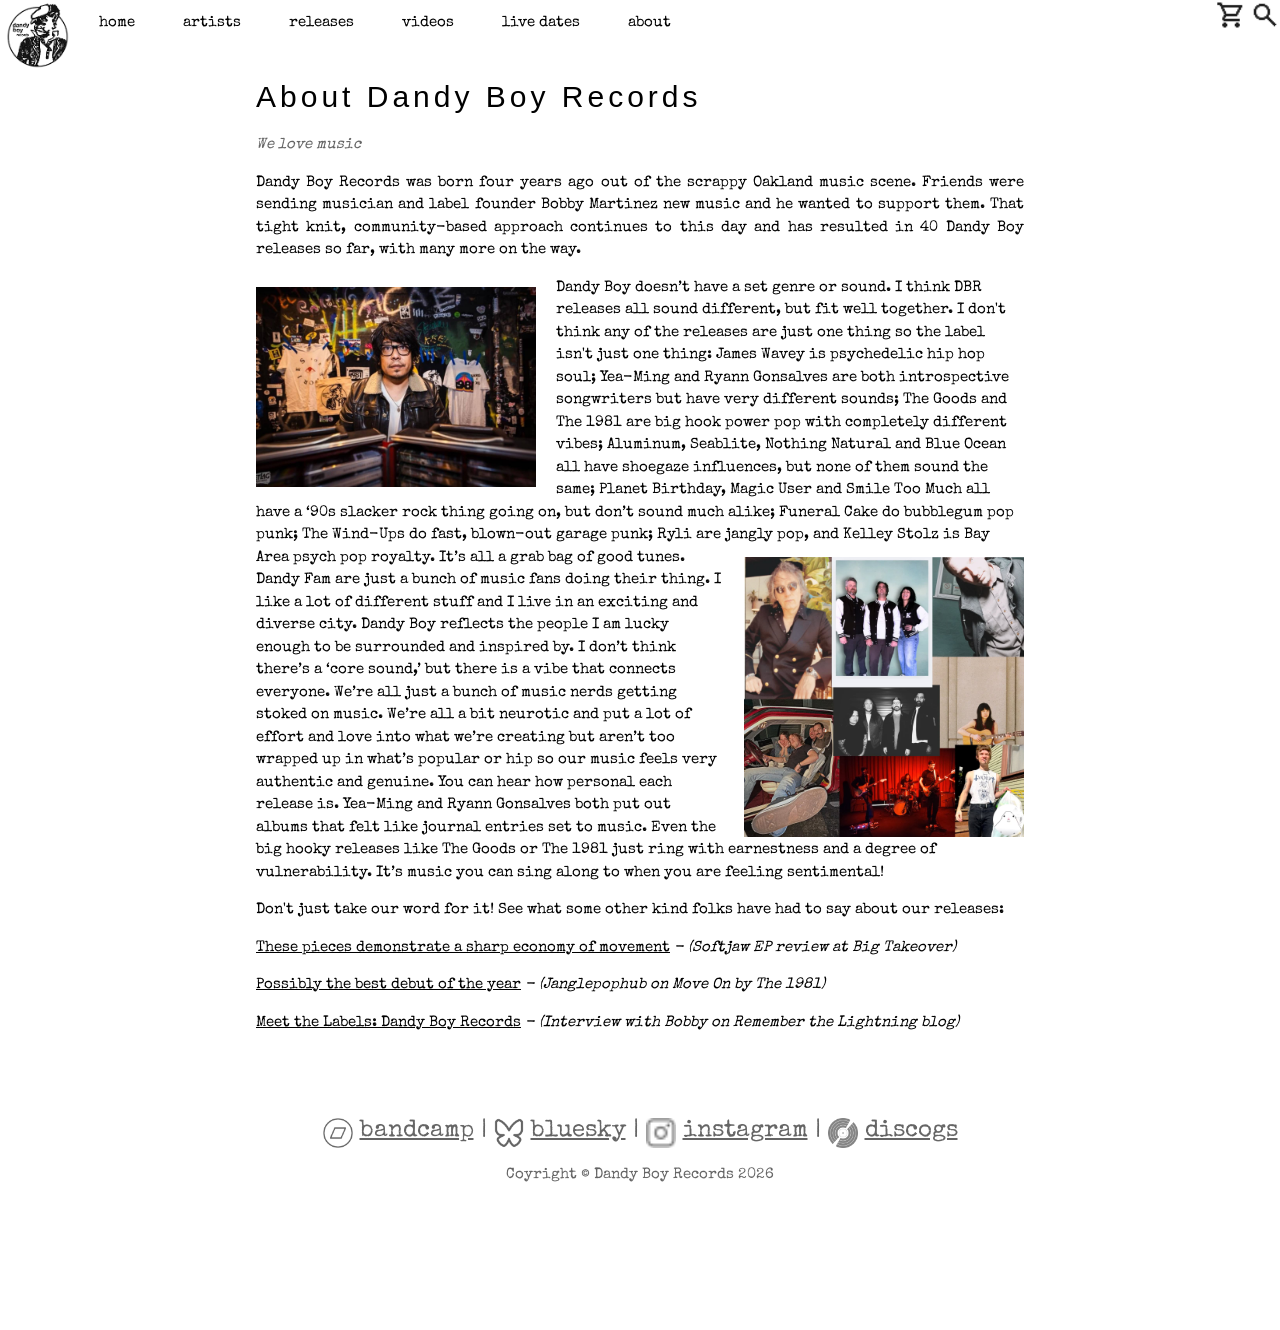
==== about.html @ 5bb4d36a "updated all pages updated and refined nav bar and footer; updated all pages" ====
<!DOCTYPE html>
<html lang="en">
<head>
<title>Dandy Boy Records</title>
<meta charset="UTF-8">
<meta name="viewport" content="width=device-width, initial-scale=1">
<link rel="stylesheet" href="w3.css">
<link rel="preconnect" href="https://fonts.googleapis.com">
<link rel="preconnect" href="https://fonts.gstatic.com" crossorigin>
<link href="https://fonts.googleapis.com/css2?family=Special+Elite&display=swap" rel="stylesheet">
<style>
body {font-family: "Special Elite"}
.mySlides {display: none}
</style>
</head>
<body>

<!-- Navbar -->


<div class="w3-top">
  <div class="w3-bar w3-white">
    <div class="w3-right w3-hide-small">
          <a href="shop"><img src="img/shopping_cart_24dp_1F1F1F_FILL0_wght400_GRAD0_opsz24.png" width="30px"></a>
          <a href="search"><img src="img/search_24dp_1F1F1F_FILL0_wght400_GRAD0_opsz24.png" width="30px"></a>
        </div>
   
    <a class="w3-bar-item w3-button w3-padding-large w3-hide-medium w3-hide-large w3-right" href="javascript:void(0)" onclick="myFunction()" title="Toggle Navigation Menu"><img src="img/menu_24dp_1F1F1F_FILL0_wght400_GRAD0_opsz24.png"></i></a>
         <img src="img/dandy_boy_logo_wht.png" width="75px" style=float:left>
<a href="/index.html" class="w3-bar-item w3-button w3-padding-large">home</a>
    <a href="/artists.html" class="w3-bar-item w3-button w3-padding-large w3-hide-small">artists</a>
    <a href="/releases.html" class="w3-bar-item w3-button w3-padding-large w3-hide-small">releases</a>
    <a href="/videos.html" class="w3-bar-item w3-button w3-padding-large w3-hide-small">videos</a>
    <a href="/live.html" class="w3-bar-item w3-button w3-padding-large w3-hide-small">live dates</a>
    <a href="/about.html" class="w3-bar-item w3-button w3-padding-large w3-hide-small">about</a>
    
    </div>
  </div>
</div>

<!-- Navbar on small screens (remove the onclick attribute if you want the navbar to always show on top of the content when clicking on the links) -->
<div id="navDemo" class="w3-bar-block w3-black w3-hide w3-hide-large w3-hide-medium w3-top" style="margin-top:46px">
  <a href="/artists.html" class="w3-bar-item w3-button w3-padding-large" onclick="myFunction()">artists</a>
  <a href="/releases.html" class="w3-bar-item w3-button w3-padding-large" onclick="myFunction()">releases</a>
  <a href="/videos.html" class="w3-bar-item w3-button w3-padding-large" onclick="myFunction()">videos</a>
  <a href="/live.html" class="w3-bar-item w3-button w3-padding-large" onclick="myFunction()">live dates</a>
  <a href="/about.html" class="w3-bar-item w3-button w3-padding-large" onclick="myFunction()">about</a>
</div>

<!-- Page content -->


  <!-- The About Section -->
  <div class="w3-container w3-content w3-padding-64" style="max-width:800px" id="about">
    <h2 class="w3-wide">About Dandy Boy Records</h2>
    <p class="w3-opacity"><i>We love music</i></p>
    <p class="w3-justify">Dandy Boy Records was born four years ago out of the scrappy Oakland music scene.
Friends were sending musician and label founder Bobby Martinez new music and he wanted to support them. That tight knit, community-based approach continues to this day and has resulted in 40 Dandy Boy releases so far, with many more on the way.</p>
<img
                src="img/bobby photo.jpeg"
                style="float:left; width:300px; padding-right:20px; padding-top:10px;"
                alt="portrait of Bobby Martinez"
              />

<p>Dandy Boy doesn’t have a set genre or sound. I think DBR releases all sound different, but fit well together. I don't think any of the releases are just one thing so the label isn't just one thing: James Wavey is psychedelic hip hop soul; Yea-Ming and Ryann Gonsalves are both introspective songwriters but have very different sounds; The Goods and The 1981 are big hook power pop with completely different vibes; Aluminum, Seablite, Nothing Natural and Blue Ocean all have shoegaze influences, but none of them sound the same; Planet Birthday, Magic User and Smile Too Much all have a ‘90s slacker rock thing going on, but don’t sound much alike; Funeral Cake do bubblegum pop punk; The Wind-Ups do fast, blown-out garage punk; Ryli are jangly pop, and Kelley Stolz is Bay Area psych pop royalty. It’s all a grab bag of good tunes.
<img
                src="img/dandy_boy_26_roster.jpeg"
                style="float:right; width:300px; padding-left:20px;padding-top:10px;"
                alt="photo collage of dandy boy artists"
              />Dandy Fam are just a bunch of music fans doing their thing. I like a lot of different stuff and I live in an exciting and diverse city. Dandy Boy reflects the people I am lucky enough to be surrounded and inspired by. I don’t think there’s a ‘core sound,’ but there is a vibe that connects everyone. We’re all just a bunch of music nerds getting stoked on music. We’re all a bit neurotic and put a lot of effort and love into what we’re creating but aren’t too wrapped up in what’s popular or hip so our music feels very authentic and genuine. You can hear how personal each release is. Yea-Ming and Ryann Gonsalves both put out albums that felt like journal entries set to music. Even the big hooky releases like The Goods or The 1981 just ring with earnestness and a degree of vulnerability. It’s music you can sing along to when you are feeling sentimental!
</p>
<p>Don't just take our word for it! See what some other kind folks have had to say about our releases:</p>
<p>
    <a href="https://bigtakeover.com/recordings/softjaw-softjaw-dandy-boy-records">These pieces demonstrate a sharp economy of movement</a><i> - (Softjaw EP review at Big Takeover)</i>
</p>
<p>
    <a href="https://janglepophub.home.blog/2023/08/24/album-review-move-on-by-the-1981-2023-dandy-boy-records/">Possibly the best debut of the year</a><i> - (Janglepophub on Move On by The 1981)</i>
</p>
<p>
    <a href="https://rememberthelightning.substack.com/p/meet-the-labels-dandy-boy-records">Meet the Labels: Dandy Boy Records</a><i> - (Interview with Bobby on Remember the Lightning blog)</i>
</p>

  



<!-- Footer -->
       <!-- Footer -->
<footer class="w3-container w3-padding-64 w3-center w3-opacity w3-xlarge">
 <img src="img/Bandcamp-Logo-1--Streamline-Ultimate.png" width="30px">  <a href="https://dandyboyrecords.bandcamp.com/">bandcamp</a>  |  
    <img src="img/Bluesky-Logo--Streamline-Core.png" width="30px">  <a href="https://bsky.app/profile/dandyboyrecords.bsky.social/">bluesky</a>  |  
    <img src="img/Instagram--Streamline-Core.png" width="30px">  <a href="https://www.instagram.com/dandyboyrecords/">instagram</a>  |
        <img src="img/Discogs.png" width="30px">  <a href="https://www.discogs.com/label/1707310-Dandy-Boy-Records">discogs</a>    

  <p class="w3-medium">Coyright © Dandy Boy Records 2026</p>
</footer>
   


<script>
// Used to toggle the menu on small screens when clicking on the menu button
function myFunction() {
  var x = document.getElementById("navDemo");
  if (x.className.indexOf("w3-show") == -1) {
    x.className += " w3-show";
  } else { 
    x.className = x.className.replace(" w3-show", "");
  }
}



</script>


</body>
</html>
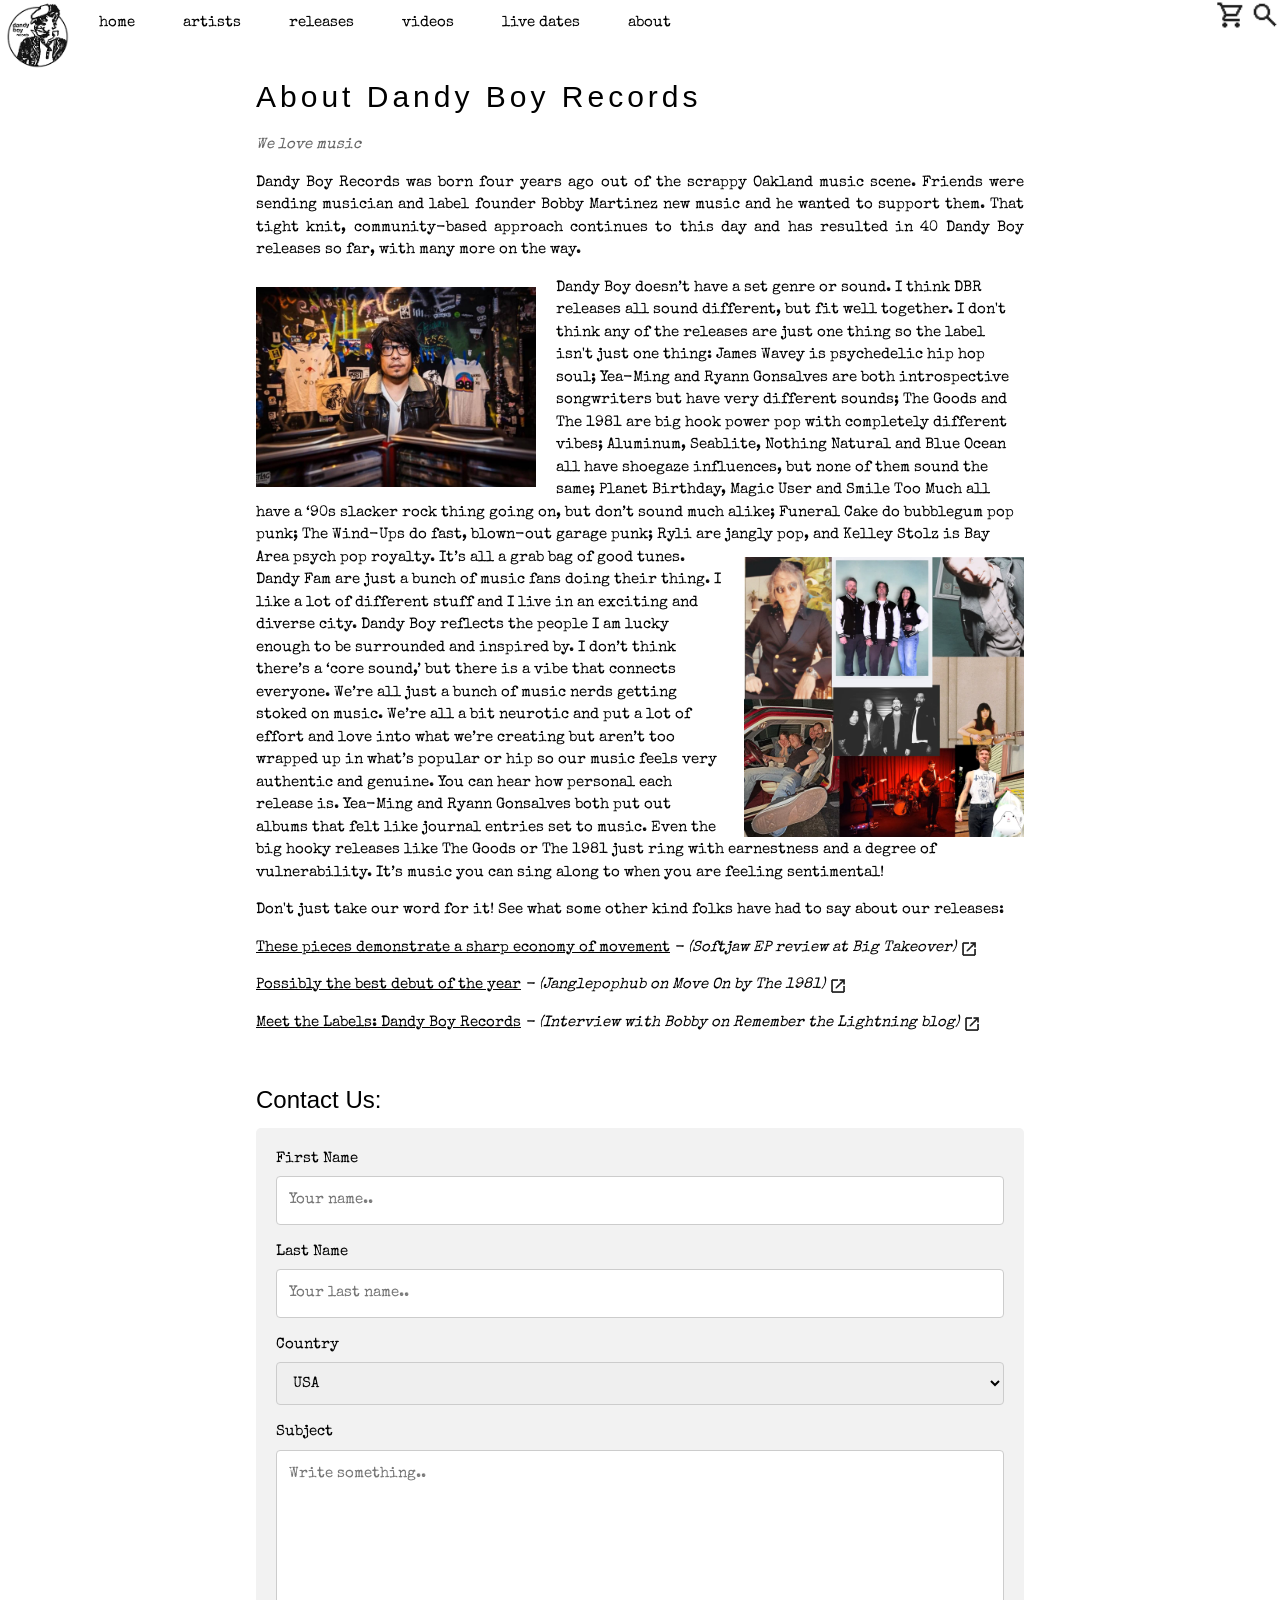
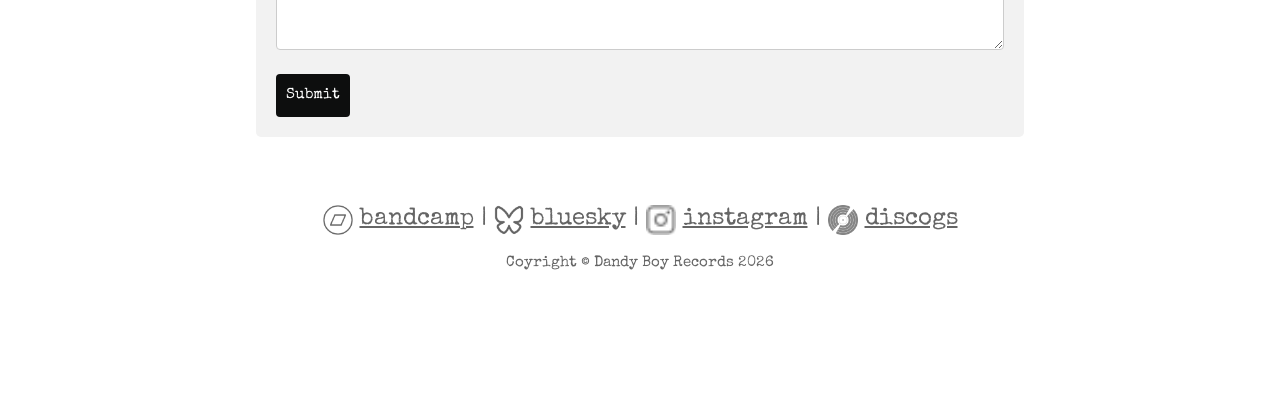
==== commit 483e37e6: "added more artist links, added contact form to about page, added open in new tab links" ====
--- a/about.html
+++ b/about.html
@@ -27,12 +27,12 @@
    
     <a class="w3-bar-item w3-button w3-padding-large w3-hide-medium w3-hide-large w3-right" href="javascript:void(0)" onclick="myFunction()" title="Toggle Navigation Menu"><img src="img/menu_24dp_1F1F1F_FILL0_wght400_GRAD0_opsz24.png"></i></a>
          <img src="img/dandy_boy_logo_wht.png" width="75px" style=float:left>
-<a href="/index.html" class="w3-bar-item w3-button w3-padding-large">home</a>
-    <a href="/artists.html" class="w3-bar-item w3-button w3-padding-large w3-hide-small">artists</a>
-    <a href="/releases.html" class="w3-bar-item w3-button w3-padding-large w3-hide-small">releases</a>
-    <a href="/videos.html" class="w3-bar-item w3-button w3-padding-large w3-hide-small">videos</a>
-    <a href="/live.html" class="w3-bar-item w3-button w3-padding-large w3-hide-small">live dates</a>
-    <a href="/about.html" class="w3-bar-item w3-button w3-padding-large w3-hide-small">about</a>
+<a href="./index.html" class="w3-bar-item w3-button w3-padding-large">home</a>
+    <a href="./artists.html" class="w3-bar-item w3-button w3-padding-large w3-hide-small">artists</a>
+    <a href="./releases.html" class="w3-bar-item w3-button w3-padding-large w3-hide-small">releases</a>
+    <a href="./videos.html" class="w3-bar-item w3-button w3-padding-large w3-hide-small">videos</a>
+    <a href="./live.html" class="w3-bar-item w3-button w3-padding-large w3-hide-small">live dates</a>
+    <a href="./about.html" class="w3-bar-item w3-button w3-padding-large w3-hide-small">about</a>
     
     </div>
   </div>
@@ -40,11 +40,11 @@
 
 <!-- Navbar on small screens (remove the onclick attribute if you want the navbar to always show on top of the content when clicking on the links) -->
 <div id="navDemo" class="w3-bar-block w3-black w3-hide w3-hide-large w3-hide-medium w3-top" style="margin-top:46px">
-  <a href="/artists.html" class="w3-bar-item w3-button w3-padding-large" onclick="myFunction()">artists</a>
-  <a href="/releases.html" class="w3-bar-item w3-button w3-padding-large" onclick="myFunction()">releases</a>
-  <a href="/videos.html" class="w3-bar-item w3-button w3-padding-large" onclick="myFunction()">videos</a>
-  <a href="/live.html" class="w3-bar-item w3-button w3-padding-large" onclick="myFunction()">live dates</a>
-  <a href="/about.html" class="w3-bar-item w3-button w3-padding-large" onclick="myFunction()">about</a>
+   <a href="./artists.html" class="w3-bar-item w3-button w3-padding-large" onclick="myFunction()">artists</a>
+  <a href="./releases.html" class="w3-bar-item w3-button w3-padding-large" onclick="myFunction()">releases</a>
+  <a href="./videos.html" class="w3-bar-item w3-button w3-padding-large" onclick="myFunction()">videos</a>
+  <a href="./live.html" class="w3-bar-item w3-button w3-padding-large" onclick="myFunction()">live dates</a>
+  <a href="./about.html" class="w3-bar-item w3-button w3-padding-large" onclick="myFunction()">about</a>
 </div>
 
 <!-- Page content -->
@@ -71,16 +71,324 @@
 </p>
 <p>Don't just take our word for it! See what some other kind folks have had to say about our releases:</p>
 <p>
-    <a href="https://bigtakeover.com/recordings/softjaw-softjaw-dandy-boy-records">These pieces demonstrate a sharp economy of movement</a><i> - (Softjaw EP review at Big Takeover)</i>
+    <a href="https://bigtakeover.com/recordings/softjaw-softjaw-dandy-boy-records">
+      These pieces demonstrate a sharp economy of movement</a><i> - (Softjaw EP review at Big Takeover)</i>
+      <a href="https://bigtakeover.com/recordings/softjaw-softjaw-dandy-boy-records" target=“_blank”>
+    <img src="img/open_in_new_24dp_.png" height="18px"></a>
 </p>
 <p>
-    <a href="https://janglepophub.home.blog/2023/08/24/album-review-move-on-by-the-1981-2023-dandy-boy-records/">Possibly the best debut of the year</a><i> - (Janglepophub on Move On by The 1981)</i>
+    <a href="https://janglepophub.home.blog/2023/08/24/album-review-move-on-by-the-1981-2023-dandy-boy-records/">
+      Possibly the best debut of the year</a><i> - (Janglepophub on Move On by The 1981)</i>
+      <a href="https://janglepophub.home.blog/2023/08/24/album-review-move-on-by-the-1981-2023-dandy-boy-records/" target=“_blank”>
+    <img src="img/open_in_new_24dp_.png" height="18px"></a>
 </p>
 <p>
-    <a href="https://rememberthelightning.substack.com/p/meet-the-labels-dandy-boy-records">Meet the Labels: Dandy Boy Records</a><i> - (Interview with Bobby on Remember the Lightning blog)</i>
-</p>
-
-  
+    <a href="https://rememberthelightning.substack.com/p/meet-the-labels-dandy-boy-records">
+      Meet the Labels: Dandy Boy Records</a><i> - (Interview with Bobby on Remember the Lightning blog)</i>
+      <a href="https://rememberthelightning.substack.com/p/meet-the-labels-dandy-boy-records" target=“_blank”>
+    <img src="img/open_in_new_24dp_.png" height="18px"></a>
+</p><br>
+<style>
+
+* {box-sizing: border-box;}
+
+input[type=text], select, textarea {
+  width: 100%;
+  padding: 12px;
+  border: 1px solid #ccc;
+  border-radius: 4px;
+  box-sizing: border-box;
+  margin-top: 6px;
+  margin-bottom: 16px;
+  resize: vertical;
+}
+
+input[type=submit] {
+  background-color: #0d0e0e;
+  color: white;
+  padding: 10px 10px;
+  border: none;
+  border-radius: 4px;
+  cursor: pointer;
+}
+
+input[type=submit]:hover {
+  background-color: #D3D3D3;
+}
+
+.container {
+  border-radius: 5px;
+  background-color: #f2f2f2;
+  padding: 20px;
+}
+</style>
+
+
+
+  <h3>Contact Us:</h3>
+
+<div class="container">
+  <form action="/action_page.php">
+    <label for="fname">First Name</label>
+    <input type="text" id="fname" name="firstname" placeholder="Your name..">
+
+    <label for="lname">Last Name</label>
+    <input type="text" id="lname" name="lastname" placeholder="Your last name..">
+
+    <label for="country">Country</label>
+    <select id="country" name="country">
+      <option value="usa">USA</option>
+      <option value="canada">Canada</option>
+
+      <option value="united kingdom">United Kingdom</option>
+
+      <option value="Afghanistan">Afghanistan</option> 
+<option value="Albania">Albania</option> 
+<option value="Algeria">Algeria</option> 
+<option value="American Samoa">American Samoa</option> 
+<option value="Andorra">Andorra</option> 
+<option value="Angola">Angola</option> 
+<option value="Anguilla">Anguilla</option> 
+<option value="Antarctica">Antarctica</option> 
+<option value="Antigua and Barbuda">Antigua and Barbuda</option> 
+<option value="Argentina">Argentina</option> 
+<option value="Armenia">Armenia</option> 
+<option value="Aruba">Aruba</option> 
+<option value="Australia">Australia</option> 
+<option value="Austria">Austria</option> 
+<option value="Azerbaijan">Azerbaijan</option> 
+<option value="Bahamas">Bahamas</option> 
+<option value="Bahrain">Bahrain</option> 
+<option value="Bangladesh">Bangladesh</option> 
+<option value="Barbados">Barbados</option> 
+<option value="Belarus">Belarus</option> 
+<option value="Belgium">Belgium</option> 
+<option value="Belize">Belize</option> 
+<option value="Benin">Benin</option> 
+<option value="Bermuda">Bermuda</option> 
+<option value="Bhutan">Bhutan</option> 
+<option value="Bolivia">Bolivia</option> 
+<option value="Bosnia and Herzegovina">Bosnia and Herzegovina</option> 
+<option value="Botswana">Botswana</option> 
+<option value="Bouvet Island">Bouvet Island</option> 
+<option value="Brazil">Brazil</option> 
+<option value="British Indian Ocean Territory">British Indian Ocean Territory</option> 
+<option value="Brunei Darussalam">Brunei Darussalam</option> 
+<option value="Bulgaria">Bulgaria</option> 
+<option value="Burkina Faso">Burkina Faso</option> 
+<option value="Burundi">Burundi</option> 
+<option value="Cambodia">Cambodia</option> 
+<option value="Cameroon">Cameroon</option> 
+<option value="Canada">Canada</option> 
+<option value="Cape Verde">Cape Verde</option> 
+<option value="Cayman Islands">Cayman Islands</option> 
+<option value="Central African Republic">Central African Republic</option> 
+<option value="Chad">Chad</option> 
+<option value="Chile">Chile</option> 
+<option value="China">China</option> 
+<option value="Christmas Island">Christmas Island</option> 
+<option value="Cocos (Keeling) Islands">Cocos (Keeling) Islands</option> 
+<option value="Colombia">Colombia</option> 
+<option value="Comoros">Comoros</option> 
+<option value="Congo">Congo</option> 
+<option value="Congo, The Democratic Republic of The">Congo, The Democratic Republic of The</option> 
+<option value="Cook Islands">Cook Islands</option> 
+<option value="Costa Rica">Costa Rica</option> 
+<option value="Cote D'ivoire">Cote D'ivoire</option> 
+<option value="Croatia">Croatia</option> 
+<option value="Cuba">Cuba</option> 
+<option value="Cyprus">Cyprus</option> 
+<option value="Czech Republic">Czech Republic</option> 
+<option value="Denmark">Denmark</option> 
+<option value="Djibouti">Djibouti</option> 
+<option value="Dominica">Dominica</option> 
+<option value="Dominican Republic">Dominican Republic</option> 
+<option value="Ecuador">Ecuador</option> 
+<option value="Egypt">Egypt</option> 
+<option value="El Salvador">El Salvador</option> 
+<option value="Equatorial Guinea">Equatorial Guinea</option> 
+<option value="Eritrea">Eritrea</option> 
+<option value="Estonia">Estonia</option> 
+<option value="Ethiopia">Ethiopia</option> 
+<option value="Falkland Islands (Malvinas)">Falkland Islands (Malvinas)</option> 
+<option value="Faroe Islands">Faroe Islands</option> 
+<option value="Fiji">Fiji</option> 
+<option value="Finland">Finland</option> 
+<option value="France">France</option> 
+<option value="French Guiana">French Guiana</option> 
+<option value="French Polynesia">French Polynesia</option> 
+<option value="French Southern Territories">French Southern Territories</option> 
+<option value="Gabon">Gabon</option> 
+<option value="Gambia">Gambia</option> 
+<option value="Georgia">Georgia</option> 
+<option value="Germany">Germany</option> 
+<option value="Ghana">Ghana</option> 
+<option value="Gibraltar">Gibraltar</option> 
+<option value="Greece">Greece</option> 
+<option value="Greenland">Greenland</option> 
+<option value="Grenada">Grenada</option> 
+<option value="Guadeloupe">Guadeloupe</option> 
+<option value="Guam">Guam</option> 
+<option value="Guatemala">Guatemala</option> 
+<option value="Guinea">Guinea</option> 
+<option value="Guinea-bissau">Guinea-bissau</option> 
+<option value="Guyana">Guyana</option> 
+<option value="Haiti">Haiti</option> 
+<option value="Heard Island and Mcdonald Islands">Heard Island and Mcdonald Islands</option> 
+<option value="Holy See (Vatican City State)">Holy See (Vatican City State)</option> 
+<option value="Honduras">Honduras</option> 
+<option value="Hong Kong">Hong Kong</option> 
+<option value="Hungary">Hungary</option> 
+<option value="Iceland">Iceland</option> 
+<option value="India">India</option> 
+<option value="Indonesia">Indonesia</option> 
+<option value="Iran, Islamic Republic of">Iran, Islamic Republic of</option> 
+<option value="Iraq">Iraq</option> 
+<option value="Ireland">Ireland</option> 
+<option value="Israel">Israel</option> 
+<option value="Italy">Italy</option> 
+<option value="Jamaica">Jamaica</option> 
+<option value="Japan">Japan</option> 
+<option value="Jordan">Jordan</option> 
+<option value="Kazakhstan">Kazakhstan</option> 
+<option value="Kenya">Kenya</option> 
+<option value="Kiribati">Kiribati</option> 
+<option value="Korea, Democratic People's Republic of">Korea, Democratic People's Republic of</option> 
+<option value="Korea, Republic of">Korea, Republic of</option> 
+<option value="Kuwait">Kuwait</option> 
+<option value="Kyrgyzstan">Kyrgyzstan</option> 
+<option value="Lao People's Democratic Republic">Lao People's Democratic Republic</option> 
+<option value="Latvia">Latvia</option> 
+<option value="Lebanon">Lebanon</option> 
+<option value="Lesotho">Lesotho</option> 
+<option value="Liberia">Liberia</option> 
+<option value="Libyan Arab Jamahiriya">Libyan Arab Jamahiriya</option> 
+<option value="Liechtenstein">Liechtenstein</option> 
+<option value="Lithuania">Lithuania</option> 
+<option value="Luxembourg">Luxembourg</option> 
+<option value="Macao">Macao</option> 
+<option value="North Macedonia">North Macedonia</option> 
+<option value="Madagascar">Madagascar</option> 
+<option value="Malawi">Malawi</option> 
+<option value="Malaysia">Malaysia</option> 
+<option value="Maldives">Maldives</option> 
+<option value="Mali">Mali</option> 
+<option value="Malta">Malta</option> 
+<option value="Marshall Islands">Marshall Islands</option> 
+<option value="Martinique">Martinique</option> 
+<option value="Mauritania">Mauritania</option> 
+<option value="Mauritius">Mauritius</option> 
+<option value="Mayotte">Mayotte</option> 
+<option value="Mexico">Mexico</option> 
+<option value="Micronesia, Federated States of">Micronesia, Federated States of</option> 
+<option value="Moldova, Republic of">Moldova, Republic of</option> 
+<option value="Monaco">Monaco</option> 
+<option value="Mongolia">Mongolia</option> 
+<option value="Montserrat">Montserrat</option> 
+<option value="Morocco">Morocco</option> 
+<option value="Mozambique">Mozambique</option> 
+<option value="Myanmar">Myanmar</option> 
+<option value="Namibia">Namibia</option> 
+<option value="Nauru">Nauru</option> 
+<option value="Nepal">Nepal</option> 
+<option value="Netherlands">Netherlands</option> 
+<option value="Netherlands Antilles">Netherlands Antilles</option> 
+<option value="New Caledonia">New Caledonia</option> 
+<option value="New Zealand">New Zealand</option> 
+<option value="Nicaragua">Nicaragua</option> 
+<option value="Niger">Niger</option> 
+<option value="Nigeria">Nigeria</option> 
+<option value="Niue">Niue</option> 
+<option value="Norfolk Island">Norfolk Island</option> 
+<option value="Northern Mariana Islands">Northern Mariana Islands</option> 
+<option value="Norway">Norway</option> 
+<option value="Oman">Oman</option> 
+<option value="Pakistan">Pakistan</option> 
+<option value="Palau">Palau</option> 
+<option value="Palestinian Territory, Occupied">Palestinian Territory, Occupied</option> 
+<option value="Panama">Panama</option> 
+<option value="Papua New Guinea">Papua New Guinea</option> 
+<option value="Paraguay">Paraguay</option> 
+<option value="Peru">Peru</option> 
+<option value="Philippines">Philippines</option> 
+<option value="Pitcairn">Pitcairn</option> 
+<option value="Poland">Poland</option> 
+<option value="Portugal">Portugal</option> 
+<option value="Puerto Rico">Puerto Rico</option> 
+<option value="Qatar">Qatar</option> 
+<option value="Reunion">Reunion</option> 
+<option value="Romania">Romania</option> 
+<option value="Russian Federation">Russian Federation</option> 
+<option value="Rwanda">Rwanda</option> 
+<option value="Saint Helena">Saint Helena</option> 
+<option value="Saint Kitts and Nevis">Saint Kitts and Nevis</option> 
+<option value="Saint Lucia">Saint Lucia</option> 
+<option value="Saint Pierre and Miquelon">Saint Pierre and Miquelon</option> 
+<option value="Saint Vincent and The Grenadines">Saint Vincent and The Grenadines</option> 
+<option value="Samoa">Samoa</option> 
+<option value="San Marino">San Marino</option> 
+<option value="Sao Tome and Principe">Sao Tome and Principe</option> 
+<option value="Saudi Arabia">Saudi Arabia</option> 
+<option value="Senegal">Senegal</option> 
+<option value="Serbia and Montenegro">Serbia and Montenegro</option> 
+<option value="Seychelles">Seychelles</option> 
+<option value="Sierra Leone">Sierra Leone</option> 
+<option value="Singapore">Singapore</option> 
+<option value="Slovakia">Slovakia</option> 
+<option value="Slovenia">Slovenia</option> 
+<option value="Solomon Islands">Solomon Islands</option> 
+<option value="Somalia">Somalia</option> 
+<option value="South Africa">South Africa</option> 
+<option value="South Georgia and The South Sandwich Islands">South Georgia and The South Sandwich Islands</option> 
+<option value="Spain">Spain</option> 
+<option value="Sri Lanka">Sri Lanka</option> 
+<option value="Sudan">Sudan</option> 
+<option value="Suriname">Suriname</option> 
+<option value="Svalbard and Jan Mayen">Svalbard and Jan Mayen</option> 
+<option value="Swaziland">Swaziland</option> 
+<option value="Sweden">Sweden</option> 
+<option value="Switzerland">Switzerland</option> 
+<option value="Syrian Arab Republic">Syrian Arab Republic</option> 
+<option value="Taiwan, Province of China">Taiwan, Province of China</option> 
+<option value="Tajikistan">Tajikistan</option> 
+<option value="Tanzania, United Republic of">Tanzania, United Republic of</option> 
+<option value="Thailand">Thailand</option> 
+<option value="Timor-leste">Timor-leste</option> 
+<option value="Togo">Togo</option> 
+<option value="Tokelau">Tokelau</option> 
+<option value="Tonga">Tonga</option> 
+<option value="Trinidad and Tobago">Trinidad and Tobago</option> 
+<option value="Tunisia">Tunisia</option> 
+<option value="Turkey">Turkey</option> 
+<option value="Turkmenistan">Turkmenistan</option> 
+<option value="Turks and Caicos Islands">Turks and Caicos Islands</option> 
+<option value="Tuvalu">Tuvalu</option> 
+<option value="Uganda">Uganda</option> 
+<option value="Ukraine">Ukraine</option> 
+<option value="United Arab Emirates">United Arab Emirates</option> 
+<option value="United Kingdom">United Kingdom</option> 
+<option value="United States">United States</option> 
+<option value="United States Minor Outlying Islands">United States Minor Outlying Islands</option> 
+<option value="Uruguay">Uruguay</option> 
+<option value="Uzbekistan">Uzbekistan</option> 
+<option value="Vanuatu">Vanuatu</option> 
+<option value="Venezuela">Venezuela</option> 
+<option value="Viet Nam">Viet Nam</option> 
+<option value="Virgin Islands, British">Virgin Islands, British</option> 
+<option value="Virgin Islands, U.S.">Virgin Islands, U.S.</option> 
+<option value="Wallis and Futuna">Wallis and Futuna</option> 
+<option value="Western Sahara">Western Sahara</option> 
+<option value="Yemen">Yemen</option> 
+<option value="Zambia">Zambia</option> 
+<option value="Zimbabwe">Zimbabwe</option>
+    </select>
+
+    <label for="subject">Subject</label>
+    <textarea id="subject" name="subject" placeholder="Write something.." style="height:200px"></textarea>
+
+    <input type="submit" value="Submit">
+  </form>
+</div>
 
 
 
